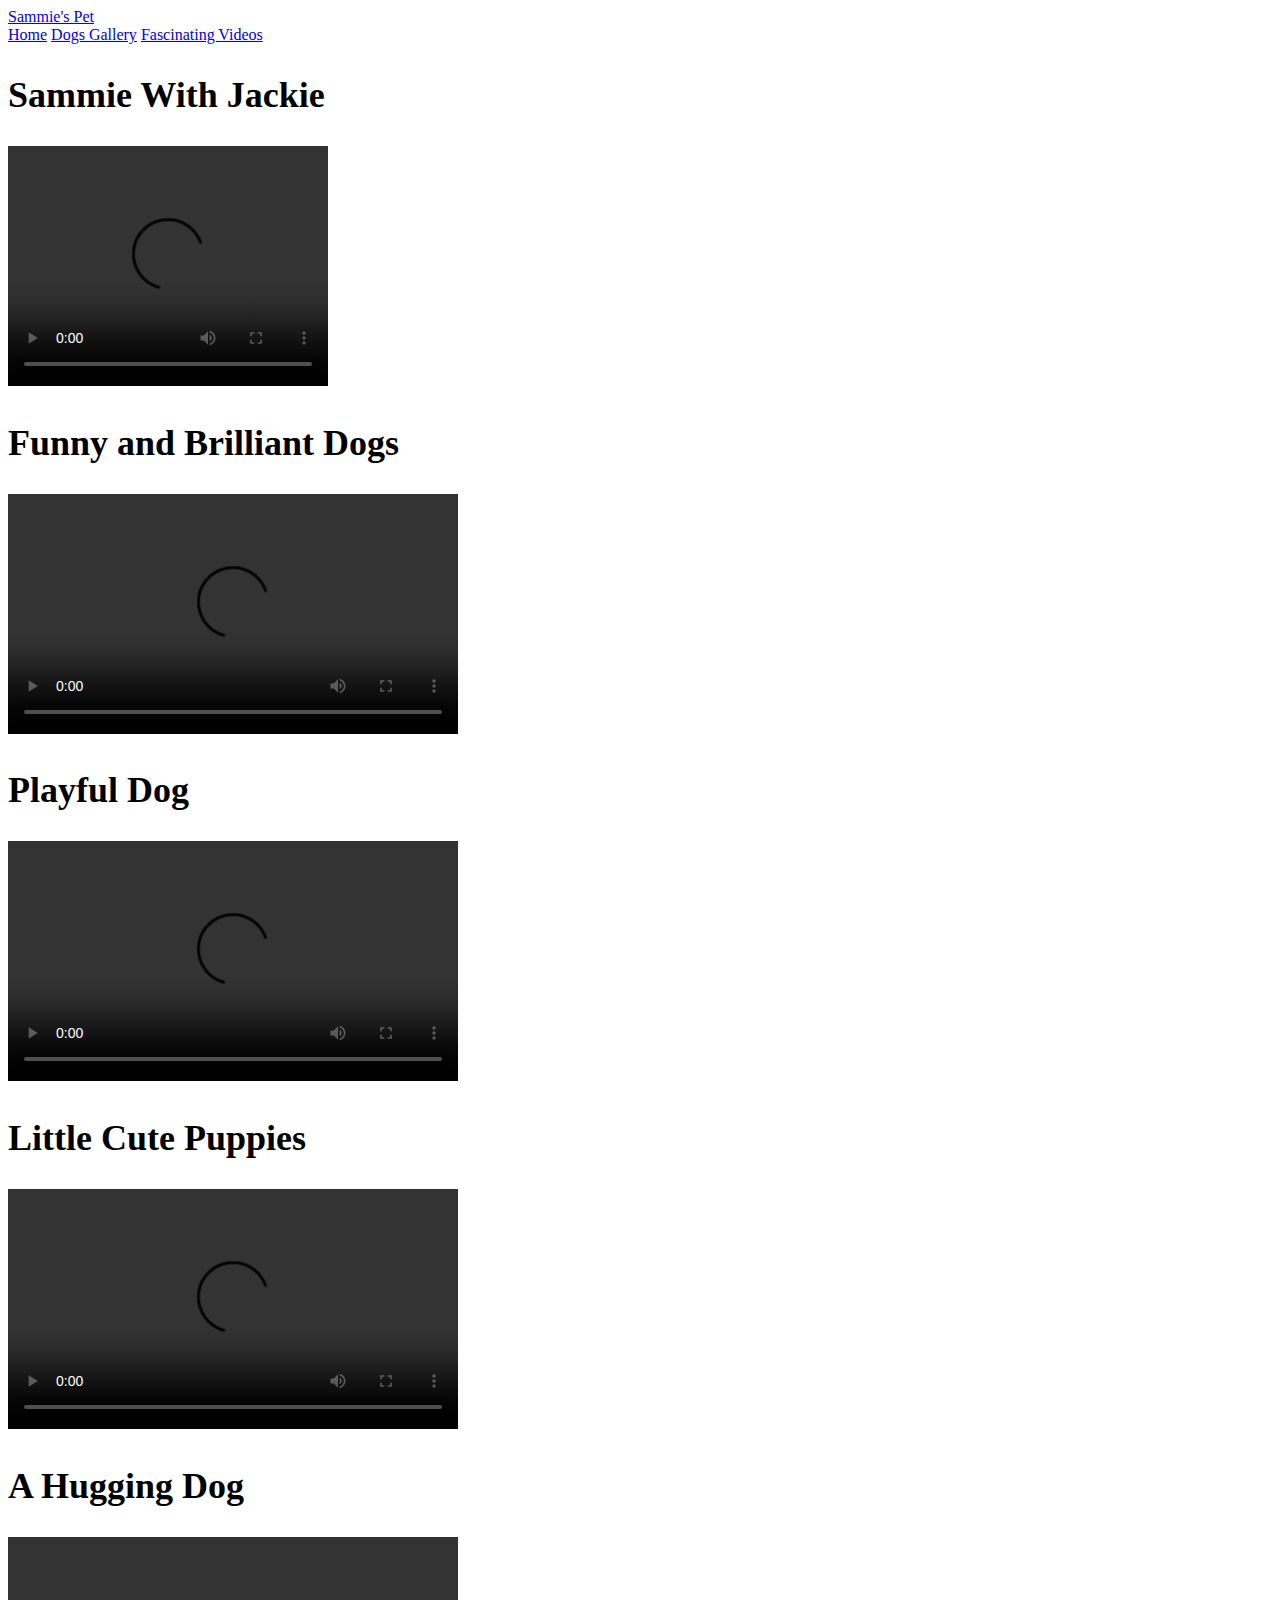
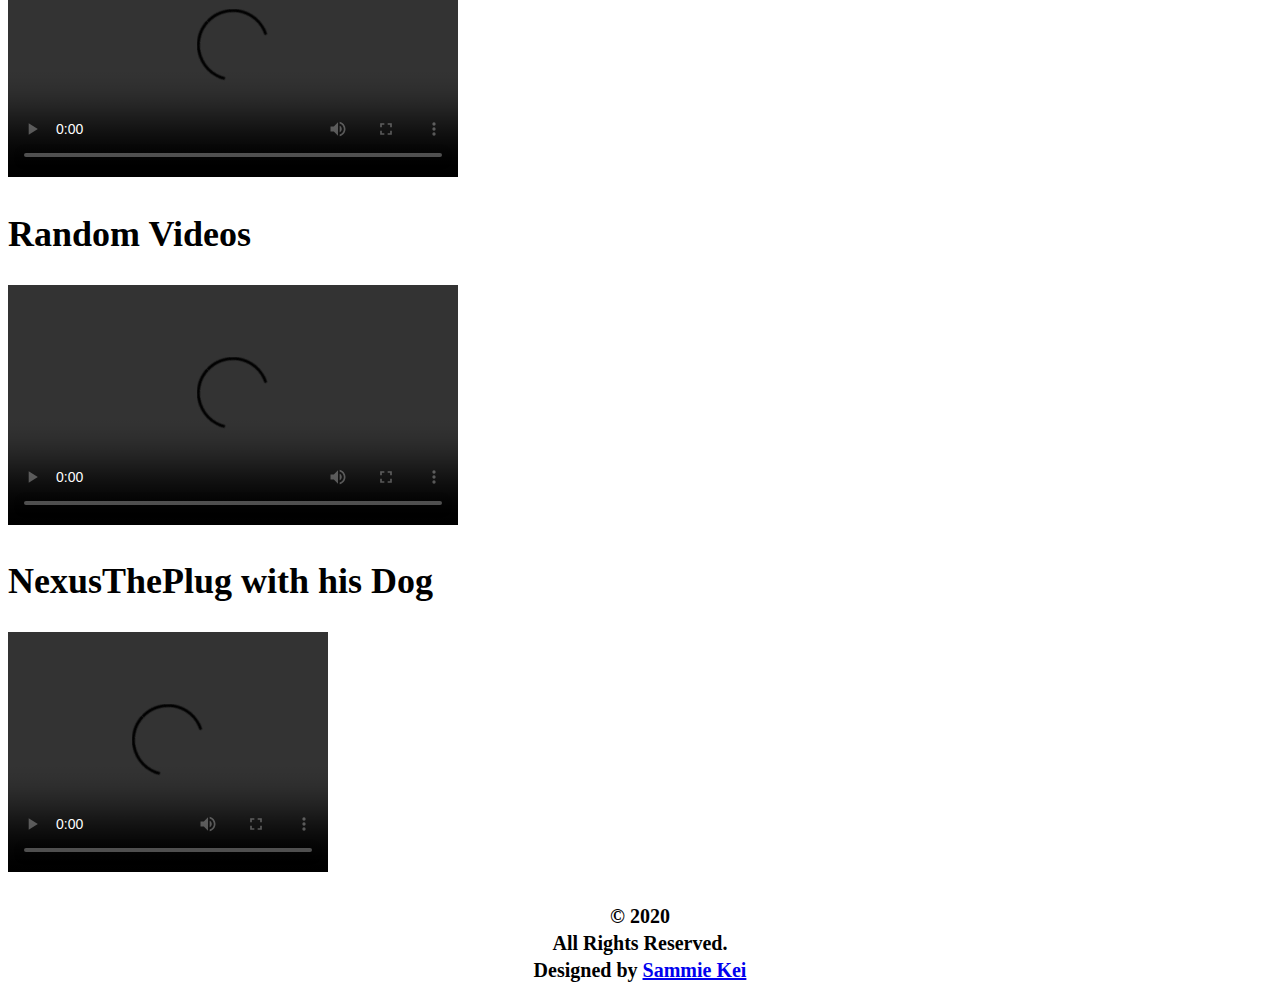
==== Fascinating Videos.Html @ 5ec15642 "Fascinating Videos.Html" ====
﻿<!DOCTYPE html>
<html>
    <head>
        <meta name="UTF-8">
        <meta name="viewport" content="width=device-width, initial-scale=1"> 
        <title>Sammie's Pet</title>
        <link href="style.css" rel="stylesheet" type="text/css">
	<style>body {
  background-image: url("White Dog.jpg");");
  </style>
    </head>
    <body>
        <div class="header">
            <a href="#" class="logo">Sammie's Pet</a>
            <div class="header-right">
              <a href="index.html">Home</a>
              <a href="gallery.html">Dogs Gallery</a>
	      <a class="active" href="Fascinating Videos.html">Fascinating Videos</a>
            </div>
          </div> 

	<h2>
        <main id="container">
            <div class="row">
                <div class="column">      
                    <div class="container">
                      <h2>Sammie With Jackie</h2>
                     <video width="320" height="240" Controls autoplay>
		     <source src="Sammie and Jackie.mp4" type="video/mp4">
		     <source src="Sammie and Jackie.ogg" type="video/ogg">
		     </video>  
		    </div>
                  </div>
                </div>
              
                <div class="row">
                    <div class="container">
                      <h2>Funny and Brilliant Dogs</h2>
                     <video width="450" height="240" Controls>
		     <source src="Funny Dogs.mp4" type="video/mp4">
		     <source src="Funny Dogs.ogg" type="video/ogg">
		     </video>                
                  </div>
                </div>
                <div class="row">
                  <div class="card">
                    <div class="container">
                      <h2>Playful Dog</h2>
                     <video width="450" height="240" Controls>
		     <source src="Playing Dog.mp4" type="video/mp4">
		     <source src="Playing Dog.ogg" type="video/ogg">
		     </video>
                  </div>
                </div>
              </div> 
		<div class="row">
		<div class="card">
                    <div class="container">
                          <h2>Little Cute Puppies</h2>
                     <video width="450" height="240" Controls>
		     <source src="Little Cute Puppies.mp4" type="video/mp4">
		     <source src="Little Cute Puppies.ogg" type="video/ogg">
		     </video>
                 </div>
		</div>
              </div> 
		<div class="row">
		<div class="card">
		<div class="container">
                          <h2>A Hugging Dog</h2>
                     <video width="450" height="240" Controls>
		     <source src="A Hugging Dog.mp4" type="video/mp4">
		     <source src="A Hugging Dog.ogg" type="video/ogg">
		     </video>
                 </div>
		</div>
              </div>		
		<div class="row">
		<div class="card">
		<div class="container">
                          <h2>Random Videos</h2>
                     <video width="450" height="240" Controls>
		     <source src="Random Videos.mp4" type="video/mp4">
		     <source src="Random Videos.ogg" type="video/ogg">
		     </video>
                 </div>
		</div>
              </div>
		<div class="row">
                <div class="column">      
                    <div class="container">
                      <h2>NexusThePlug with his Dog</h2>
                     <video width="320" height="240" Controls autoplay>
		     <source src="NexusThePlug with his Dog.mp4" type="video/mp4">
		     <source src="NexusThePlug with his Dog.ogg" type="video/ogg">
		     </video>  
		    </div>
                  </div>
                </div>

        </main>
        <footer id="footer">
            <div copyright>
                <p style="text-align: center;"><small>&copy; 2020<br> All Rights Reserved. <br>
                Designed by <a href="www.github.com" target="">Sammie Kei</a></small></p>
            </div>
        </footer>
    </body>
</html>
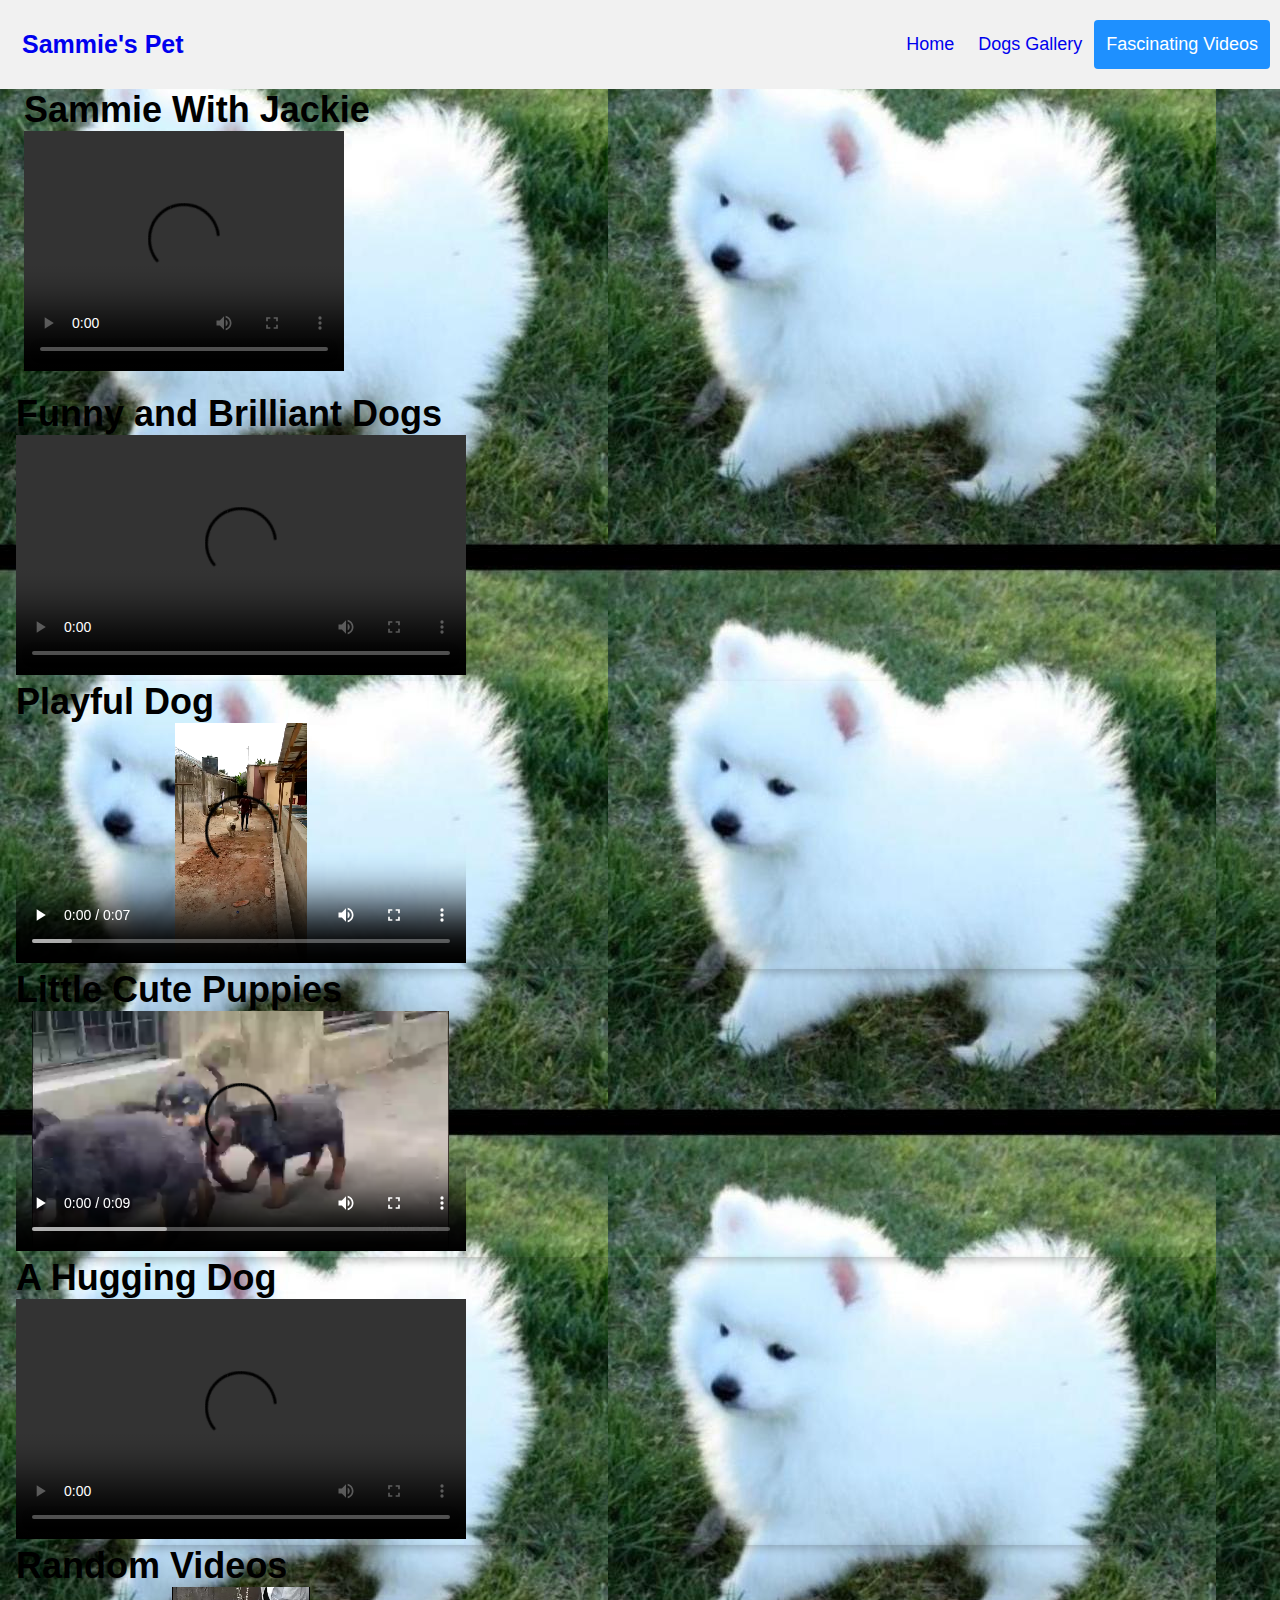
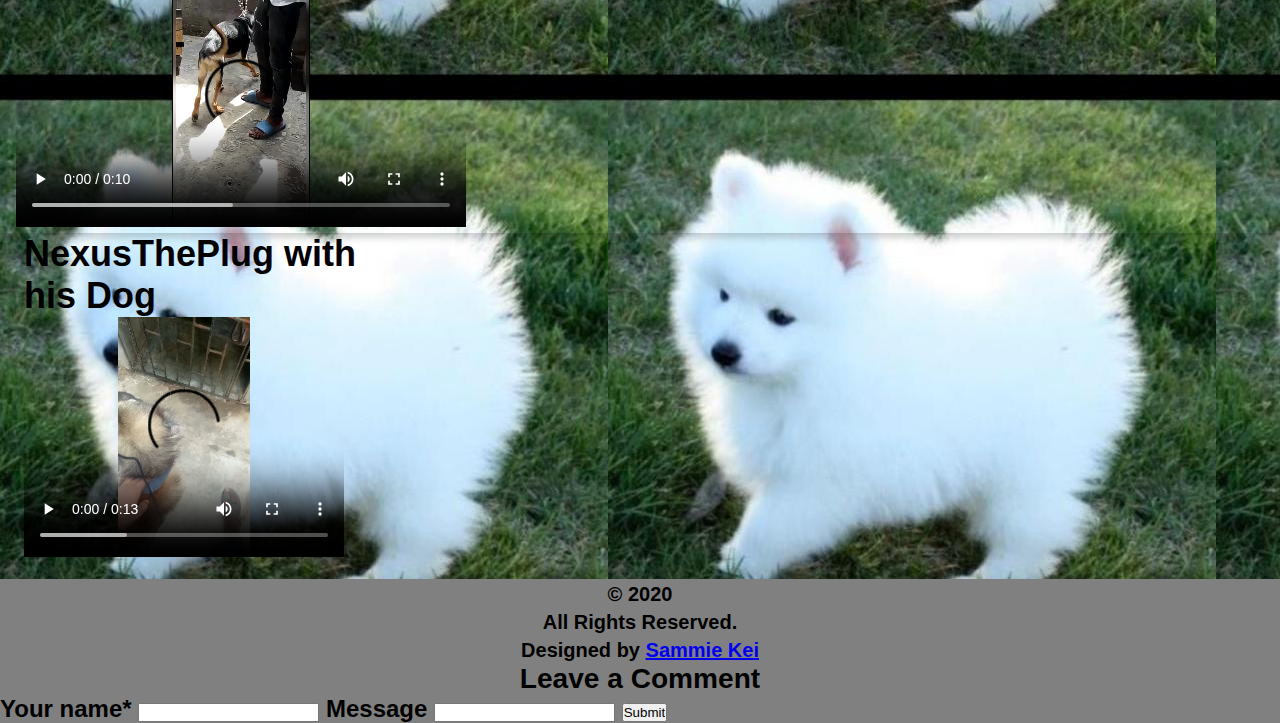
==== commit fa5be840: "Fascinating Videos" ====
--- a/Fascinating Videos.Html
+++ b/Fascinating Videos.Html
@@ -104,6 +104,16 @@
                 <p style="text-align: center;"><small>&copy; 2020<br> All Rights Reserved. <br>
                 Designed by <a href="www.github.com" target="">Sammie Kei</a></small></p>
             </div>
+	   <div id="respond">
+   <h3 style="text-align:center;">Leave a Comment</h3>
+  <form method="post" id="commentform" action="comment.php">
+    <label for="comment_author" class="required">Your name*</label>
+    <input type="text" name="comment_author" id="comment_author" value="" tabindex="1" required><b>
+    <label for="comment" class="required">Message</label>
+    <input type= "comment" name="comment" id="comment" tabindex="4"  required><b>
+    <input name="submit" type="submit" value="Submit" />
+  </form>
+</div>
         </footer>
     </body>
-</html>       +</html>       
--- a/style.css
+++ b/style.css
@@ -0,0 +1,183 @@
+*{
+    margin: 0;
+    padding: 0;
+}
+body{
+    overflow: hidden;
+    overflow: auto;
+    width: 100%;
+    height: auto;
+    font-family: 'Trebuchet MS', 'Lucida Sans Unicode', 'Lucida Grande', 'Lucida Sans', Arial, sans-serif;
+}
+/*Styling for header/navbar/logo*/
+/* Style the header with a grey background and some padding */
+.header {
+    overflow: hidden;
+    background-color: #f1f1f1;
+    padding: 20px 10px;
+  }
+  /* Style the header links */
+  .header a {
+    float: left;
+    color: Powder Blue;
+    text-align: center;
+    padding: 12px;
+    text-decoration: none;
+    font-size: 18px;
+    line-height: 25px;
+    border-radius: 4px;
+  }
+  .header a.logo {
+    font-size: 25px;
+    font-weight: bold;
+  }
+  .header a:hover {
+    background-color: #ddd;
+    color: black;
+  }
+  .header a.active {
+    background-color: dodgerblue;
+    color: white;
+  }
+  .header-right {
+    float: right;
+  }
+  @media screen and (max-width: 500px) {
+    .header a {
+      float: none;
+      display: block;
+      text-align: left;
+    }
+    .header-right {
+      float: none;
+    }
+  }
+/*main content styling*/
+main{
+    overflow: auto;
+    background-color: Powder Blue;
+}
+/*footer styling*/
+footer{
+    background-color: grey;
+    width: 100%;
+}
+/*home styling*/
+.slideshow-container {
+    max-width: 1000px;
+    position: relative;
+    margin: auto;
+  }
+  .mySlides {
+    display: none;
+  }
+  .prev, .next {
+    cursor: pointer;
+    position: absolute;
+    top: 50%;
+    width: auto;
+    margin-top: -22px;
+    padding: 16px;
+    color: white;
+    font-weight: bold;
+    font-size: 18px;
+    transition: 0.6s ease;
+    border-radius: 0 3px 3px 0;
+    user-select: none;
+  }
+  .next {
+    right: 0;
+    border-radius: 3px 0 0 3px;
+  }
+  .prev:hover, .next:hover {
+    background-color: rgba(0,0,0,0.8);
+  }
+  .text {
+    color: #f2f2f2;
+    font-size: 15px;
+    padding: 8px 12px;
+    position: absolute;
+    bottom: 8px;
+    width: 100%;
+    text-align: center;
+  }
+  .numbertext {
+    color: #f2f2f2;
+    font-size: 12px;
+    padding: 8px 12px;
+    position: absolute;
+    top: 0;
+  }
+  .dot {
+    cursor: pointer;
+    height: 15px;
+    width: 15px;
+    margin: 0 2px;
+    background-color: #bbb;
+    border-radius: 50%;
+    display: inline-block;
+    transition: background-color 0.6s ease;
+  }
+  .active, .dot:hover {
+    background-color: #717171;
+  }
+  .fade {
+    -webkit-animation-name: fade;
+    -webkit-animation-duration: 1.5s;
+    animation-name: fade;
+    animation-duration: 1.5s;
+  }
+  
+  @-webkit-keyframes fade {
+    from {opacity: .4}
+    to {opacity: 1}
+  }
+  
+  @keyframes fade {
+    from {opacity: .4}
+    to {opacity: 1}
+  }
+/*Facinating Videos styling*/
+ .column {
+    float: left;
+    width: 32.1%;
+    margin-bottom: 16px;
+    padding: 0 8px;
+  }
+  @media screen and (max-width: 650px) {
+    .column {
+      width: 100%;
+      display: block;
+    }
+  }
+  .card {
+    box-shadow: 0 4px 8px 0 rgba(0, 0, 0, 0.2);
+  }
+  .container {
+    padding: 0 16px;
+  }
+  .container::after, .row::after {
+    content: "";
+    clear: both;
+    display: table;
+  }
+  
+  .title {
+    color: grey;
+  }
+  
+  .button {
+    border: none;
+    outline: 0;
+    display: inline-block;
+    padding: 8px;
+    color: white;
+    background-color: #000;
+    text-align: center;
+    cursor: pointer;
+    width: 100%;
+  }
+  
+  .button:hover {
+    background-color: #555;
+  } 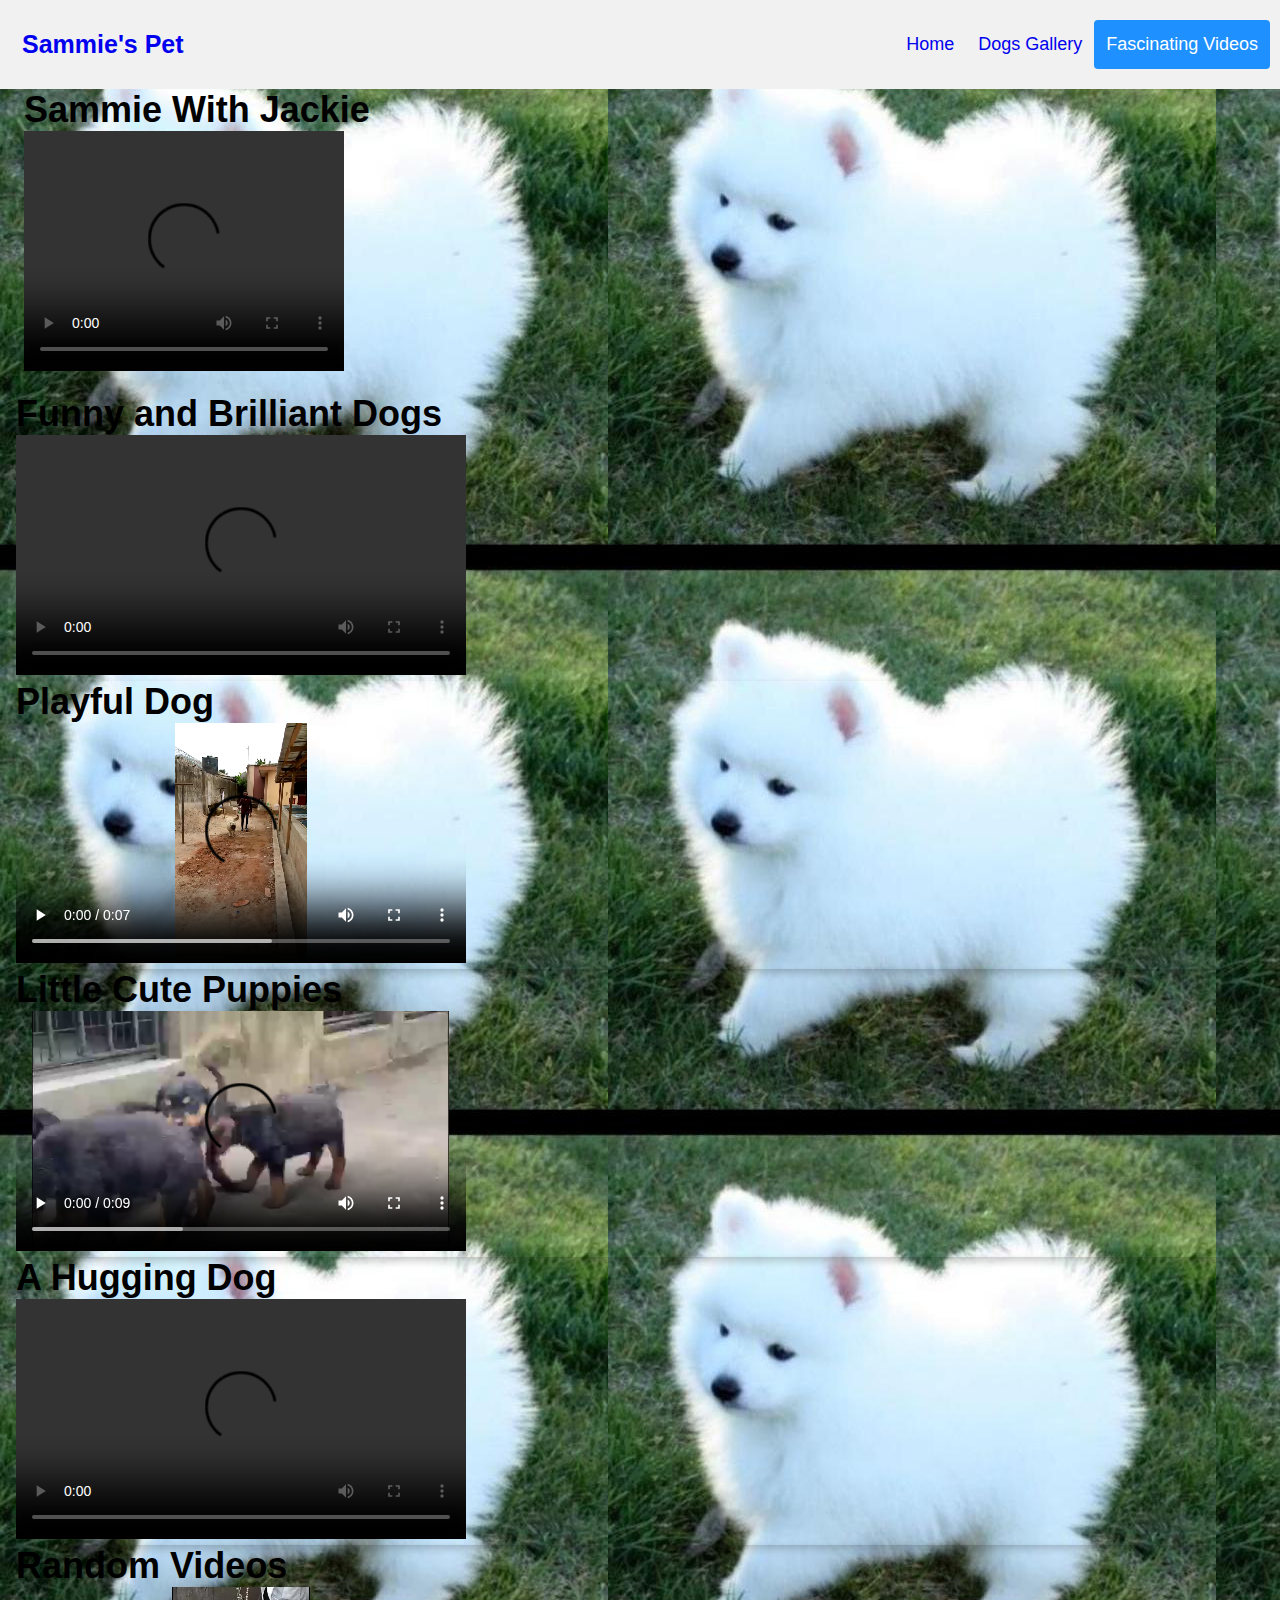
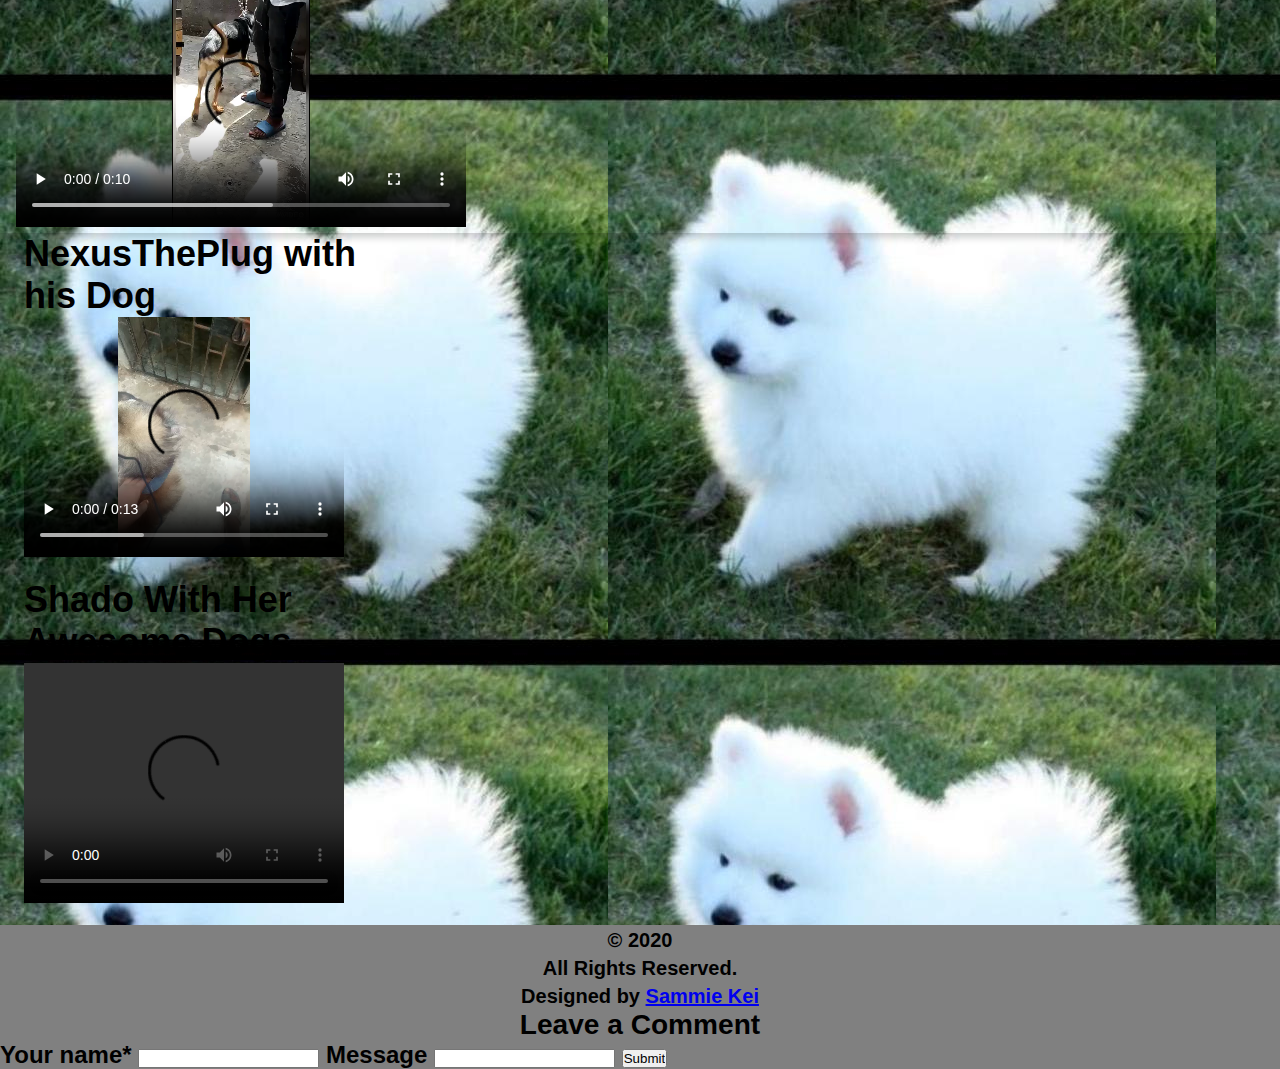
==== commit b8ccfc38: "Update Fascinating Videos.Html" ====
--- a/Fascinating Videos.Html
+++ b/Fascinating Videos.Html
@@ -97,7 +97,17 @@
 		    </div>
                   </div>
                 </div>
-
+	<div class="row">
+                <div class="column">      
+                    <div class="container">
+                      <h2>Shado With Her Awesome Dogs</h2>
+                     <video width="320" height="240" Controls autoplay>
+		     <source src="Shado With Her Awesome Dogs.mp4" type="video/mp4">
+		     <source src="Shado With Her Awesome Dogs.ogg" type="video/ogg">
+		     </video>  
+		    </div>
+                  </div>
+                </div>
         </main>
         <footer id="footer">
             <div copyright>
--- a/style.css
+++ b/style.css
@@ -180,4 +180,21 @@
   
   .button:hover {
     background-color: #555;
-  } +  } 
+
+div.gallery {
+  margin: 5px;
+  border: 1px solid #ccc;
+  float: left;
+  width: 180px;
+}
+
+div.gallery:hover {
+  border: 1px solid #777;
+}
+
+div.gallery img {
+  width: 100%;
+  height: auto;
+}
+
